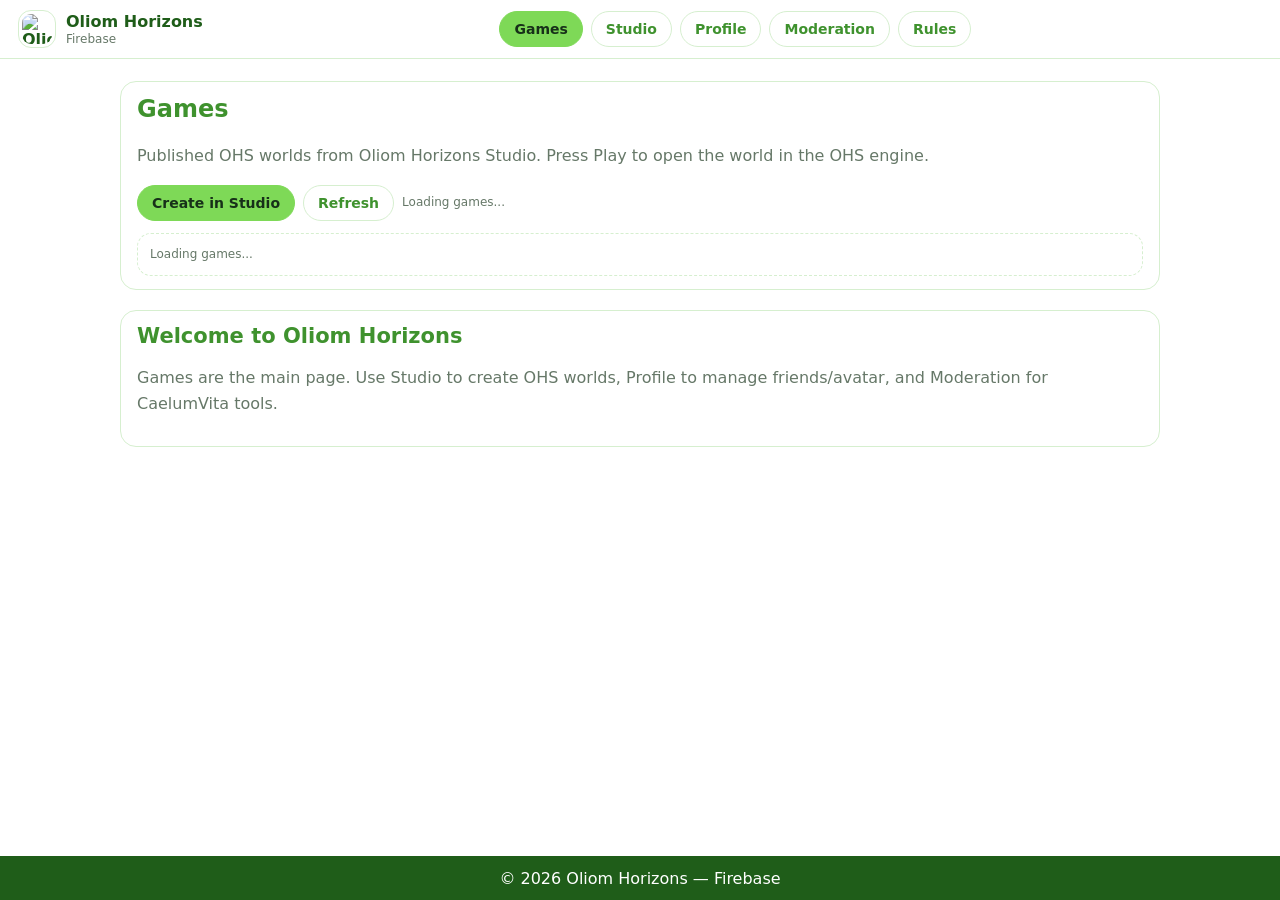
==== index.html @ b60874c7 "Update index.html" ====
<!DOCTYPE html>
<html lang="en">
<head>
  <meta charset="UTF-8" />
  <title>Oliom Horizons — Games</title>
  <meta name="viewport" content="width=device-width, initial-scale=1.0" />
  <link rel="stylesheet" href="style.css" />
</head>
<body>
  <header>
    <a href="server.html" class="brand-mini">
      <img src="https://res.cloudinary.com/duqlfltkd/image/upload/f_auto,q_auto/Logo_3_1_3_1_hrynwk" alt="Oliom Horizons logo" class="brand-logo" />
      <div class="brand-title">Oliom Horizons<span>Firebase</span></div>
    </a>
    <nav class="main-nav">
      <a href="server.html" class="btn primary">Games</a>
      <a href="studio.html" class="btn">Studio</a>
      <a href="profile.html" class="btn">Profile</a>
      <a href="moderation.html" class="btn">Moderation</a>
      <a href="rules.html" class="btn">Rules</a>
    </nav>
    <div class="auth-buttons" data-auth></div>
  </header>
  <main>
    <section class="block">
      <h1 style="margin-top:0;">Games</h1>
      <p>Published OHS worlds from Oliom Horizons Studio. Press Play to open the world in the OHS engine.</p>
      <div class="server-actions-bar">
        <a class="btn primary" href="studio.html">Create in Studio</a>
        <button id="refreshWorldsBtn" class="btn">Refresh</button>
        <span id="serverStatusLine" class="status-line">Loading games...</span>
      </div>
      <div id="worldList" class="server-list"><div class="server-empty">Loading games...</div></div>
    </section>

    <section class="block">
      <h2>Welcome to Oliom Horizons</h2>
      <p>Games are the main page. Use Studio to create OHS worlds, Profile to manage friends/avatar, and Moderation for CaelumVita tools.</p>
    </section>
  </main>
  <footer>© 2026 Oliom Horizons — Firebase</footer>
  <script type="module">
import { db, renderHeaderAuth, escapeHtml, collection, getDocs } from "./firebase-core.js";
await renderHeaderAuth();

const worldList = document.getElementById("worldList");
const statusLine = document.getElementById("serverStatusLine");

function sortWorlds(worlds){
  return worlds.sort((a,b)=>{
    const at = a.createdAt?.toMillis ? a.createdAt.toMillis() : 0;
    const bt = b.createdAt?.toMillis ? b.createdAt.toMillis() : 0;
    return bt-at;
  });
}

async function renderWorlds(){
  worldList.innerHTML = '<div class="server-empty">Loading games...</div>';
  statusLine.textContent = "Loading games...";
  try{
    const snap = await getDocs(collection(db,"worlds"));
    const worlds = [];
    snap.forEach(d=>worlds.push({id:d.id,...d.data()}));
    sortWorlds(worlds);
    statusLine.textContent = `${worlds.length} published game${worlds.length===1?"":"s"}`;
    if(!worlds.length){
      worldList.innerHTML = '<div class="server-empty">No published games yet. Open Studio, build something, then press Publish.</div>';
      return;
    }
    worldList.innerHTML = worlds.map(w=>`
      <div class="server-card">
        <div class="server-top">
          <div>
            <div class="server-name">${escapeHtml(w.title || "Untitled OHS World")}</div>
            <div class="server-meta">by ${escapeHtml(w.ownerName || "Unknown")} · ${escapeHtml(w.engine || "OHS")}</div>
          </div>
          <a class="btn primary" href="studio.html?world=${w.id}&play=1">Play</a>
        </div>
        <div class="server-description">${escapeHtml(w.description || "No description.")}</div>
        <div class="server-badges">
          <span class="badge">${w.playerCount || 0} / ${w.maxPlayers || 8} players</span>
          <span class="badge">${escapeHtml(w.status || "published")}</span>
          <span class="badge">OHS world</span>
        </div>
      </div>
    `).join("");
  }catch(err){
    console.error("Could not load games:",err);
    statusLine.textContent = "Failed to load games.";
    worldList.innerHTML = `<div class="server-empty">Could not load games: ${escapeHtml(err.message)}<br><br>Update Firestore Rules using firestore-rules.txt.</div>`;
  }
}
document.getElementById("refreshWorldsBtn").addEventListener("click", renderWorlds);
await renderWorlds();
  </script>
</body>
</html>
---- style.css ----
/* Oliom Horizons — Firebase clean build */
:root {
  --paper:#fff;
  --lime:#7ed957;
  --lime-hover:#73cb4e;
  --green:#1f5d19;
  --green-2:#3f922e;
  --text:#172819;
  --muted:#667868;
  --line:#d6efcf;
  --line-2:#cfe7c7;
  --danger:#df5e5e;
  --soft-green:#f2faee;
}

* { box-sizing:border-box; }
html { scroll-behavior:smooth; }
body {
  margin:0;
  min-height:100vh;
  background:#fff;
  color:var(--text);
  font-family:Inter,system-ui,-apple-system,BlinkMacSystemFont,"Segoe UI",sans-serif;
  display:flex;
  flex-direction:column;
}
a { color:inherit; text-decoration:none; }
button,input,textarea,select { font:inherit; }

header {
  position:sticky;
  top:0;
  z-index:20;
  min-height:58px;
  padding:10px 18px;
  display:flex;
  align-items:center;
  justify-content:space-between;
  gap:12px;
  flex-wrap:wrap;
  background:rgba(255,255,255,.96);
  border-bottom:1px solid var(--line);
}

main {
  flex:1;
  width:min(1040px,calc(100% - 32px));
  margin:0 auto;
  padding:22px 0;
}

footer {
  text-align:center;
  padding:12px;
  background:var(--green);
  color:#fff;
  border-top:1px solid var(--green);
}

.brand-mini {
  display:flex;
  align-items:center;
  gap:10px;
  margin-right:6px;
}
.brand-logo {
  width:38px;
  height:38px;
  border-radius:13px;
  display:grid;
  place-items:center;
  background:#fff;
  color:var(--green);
  font-weight:900;
  border:1px solid var(--line);
  object-fit:contain;
  padding:3px;
}
.brand-title {
  color:var(--green);
  font-weight:800;
  line-height:1;
}
.brand-title span {
  display:block;
  margin-top:3px;
  color:var(--muted);
  font-size:12px;
  font-weight:500;
}

.main-nav,.auth-buttons,.row-actions,.server-actions-bar {
  display:flex;
  align-items:center;
  gap:8px;
  flex-wrap:wrap;
}

.btn {
  display:inline-flex;
  align-items:center;
  justify-content:center;
  min-height:36px;
  padding:7px 14px;
  font-size:14px;
  border-radius:999px;
  border:1px solid var(--line);
  background:#fff;
  color:var(--green-2);
  cursor:pointer;
  font-weight:700;
  transition:background .12s ease,border-color .12s ease,color .12s ease;
}
.btn:hover { background:#f9fdf6; border-color:var(--line-2); }
.btn.primary {
  background:var(--lime);
  border-color:var(--lime);
  color:#173019;
}
.btn.primary:hover { background:var(--lime-hover); border-color:var(--lime-hover); }
.btn.danger {
  background:var(--danger);
  border-color:var(--danger);
  color:#fff;
}
.btn:disabled { opacity:.55; cursor:not-allowed; }

h1,h2,h3,.welcome-text { color:var(--green-2); }
.welcome-text {
  font-size:18px;
  margin:0 0 10px;
  font-weight:700;
}

.logo-card {
  max-width:min(620px,90%);
  min-height:200px;
  border-radius:22px;
  margin:16px 0 20px;
  border:1px solid var(--line);
  background:#fff;
  display:grid;
  place-items:center;
  overflow:hidden;
  position:relative;
}
.logo-card:before {
  content:"";
  position:absolute;
  inset:auto 18px 18px 18px;
  height:1px;
  background:var(--line);
}
.logo-card img {
  position:relative;
  z-index:2;
  width:min(520px,92%);
  max-height:190px;
  object-fit:contain;
  display:block;
  border-radius:14px;
}

.user-panel,.block {
  background:#fff;
  padding:13px 16px;
  border-radius:16px;
  margin-bottom:20px;
  border:1px solid var(--line);
}
.user-panel {
  display:flex;
  align-items:center;
  gap:12px;
  max-width:760px;
}

.user-avatar,.profile-avatar,.user-result-avatar {
  border-radius:50%;
  object-fit:cover;
  background:var(--soft-green);
  border:2px solid var(--line);
}
.user-avatar { width:50px; height:50px; }
.profile-avatar { width:72px; height:72px; }
.user-result-avatar { width:42px; height:42px; cursor:pointer; }

#userNameDisplay {
  font-weight:800;
  color:var(--green);
  font-size:17px;
}
.block h2 { margin-top:0; font-size:21px; }
.block p { color:var(--muted); line-height:1.6; }

.tiny,.comment-info,.comment-empty,.comment-date,.server-meta,.server-description,.server-empty,.profile-status,.profile-bio,.status-line {
  font-size:12px;
  color:var(--muted);
  line-height:1.45;
}

.user-search-box {
  display:flex;
  gap:8px;
  margin-bottom:10px;
  flex-wrap:wrap;
}
.user-search-box input,input,textarea,select {
  width:100%;
  padding:9px 11px;
  border-radius:12px;
  border:1px solid var(--line);
  font-size:14px;
  background:#fff;
  color:var(--text);
  outline:none;
}
.user-search-box input { flex:1; min-width:220px; }
input:focus,textarea:focus,select:focus { border-color:#9fd990; box-shadow:none; }
textarea { min-height:64px; resize:vertical; }

.user-result,.comment,.server-card,.rule-card {
  padding:10px;
  border:1px solid var(--line);
  border-radius:14px;
  background:#fff;
  margin-top:8px;
}
.user-result {
  display:flex;
  align-items:flex-start;
  gap:10px;
}
.user-result-info {
  display:flex;
  flex-direction:column;
  gap:2px;
  flex:1;
}
.user-result-name,.comment-author,.server-name,.profile-name {
  font-weight:700;
  color:var(--green);
}

.avatar-grid {
  display:grid;
  grid-template-columns:repeat(4,1fr);
  gap:8px;
  margin:10px 0;
}
.avatar-option {
  border:2px solid transparent;
  border-radius:12px;
  padding:4px;
  cursor:pointer;
  background:#fff;
}
.avatar-option:hover { border-color:var(--line-2); }
.avatar-option.selected {
  border-color:var(--lime);
  background:var(--soft-green);
}
.avatar-option img {
  width:100%;
  aspect-ratio:1 / 1;
  border-radius:9px;
  object-fit:cover;
  display:block;
}
.avatar-option .tiny {
  color:var(--muted);
  font-size:11px;
  text-align:center;
  margin-top:4px;
}

.server-actions-bar { margin-bottom:12px; }
.server-list {
  display:grid;
  gap:10px;
}
.server-top {
  display:flex;
  align-items:flex-start;
  justify-content:space-between;
  gap:12px;
  flex-wrap:wrap;
}
.server-name {
  font-size:18px;
  font-weight:800;
  margin:0 0 2px;
}
.server-description {
  font-size:13px;
  line-height:1.45;
  margin:8px 0 10px;
  white-space:pre-wrap;
}
.server-badges {
  display:flex;
  gap:6px;
  flex-wrap:wrap;
  margin:6px 0 8px;
}
.badge {
  padding:5px 10px;
  border-radius:999px;
  font-size:12px;
  font-weight:700;
  border:1px solid var(--line);
  background:#fff;
  color:var(--green-2);
}
.server-empty {
  padding:12px;
  border-radius:14px;
  background:#fff;
  border:1px dashed var(--line);
}

.grid { display:grid; gap:10px; }
.rules-grid { grid-template-columns:repeat(auto-fit,minmax(220px,1fr)); }
.rule-card strong {
  display:block;
  color:var(--green);
  margin-bottom:6px;
}
.rule-card span {
  display:block;
  color:var(--muted);
  font-size:13px;
  line-height:1.5;
}

.modal {
  position:fixed;
  inset:0;
  display:none;
  z-index:5000;
}
.modal.show { display:block; }
.modal-overlay {
  position:absolute;
  inset:0;
  background:rgba(24,48,25,.38);
  backdrop-filter:blur(4px);
}
.modal-card {
  position:relative;
  max-width:680px;
  width:calc(100% - 20px);
  margin:80px auto 20px;
  background:#fff;
  color:var(--text);
  border-radius:18px;
  box-shadow:0 2px 10px rgba(18,48,20,.07);
  padding:16px;
  border:1px solid var(--line);
  max-height:calc(100vh - 100px);
  overflow-y:auto;
}
.modal-close {
  position:absolute;
  right:10px;
  top:10px;
}
.profile-row {
  display:flex;
  gap:12px;
  align-items:center;
}

.server-form {
  display:grid;
  gap:10px;
}
.server-form-grid {
  display:grid;
  grid-template-columns:repeat(auto-fit,minmax(210px,1fr));
  gap:10px;
}
.server-form label {
  display:grid;
  gap:6px;
  font-size:13px;
  font-weight:700;
  color:var(--green);
}

@media (max-width:760px) {
  header { position:relative; top:0; }
  .main-nav,.auth-buttons { width:100%; }
  .btn { flex:1; }
  .avatar-grid { grid-template-columns:repeat(2,1fr); }
  .logo-card { max-width:100%; }
}
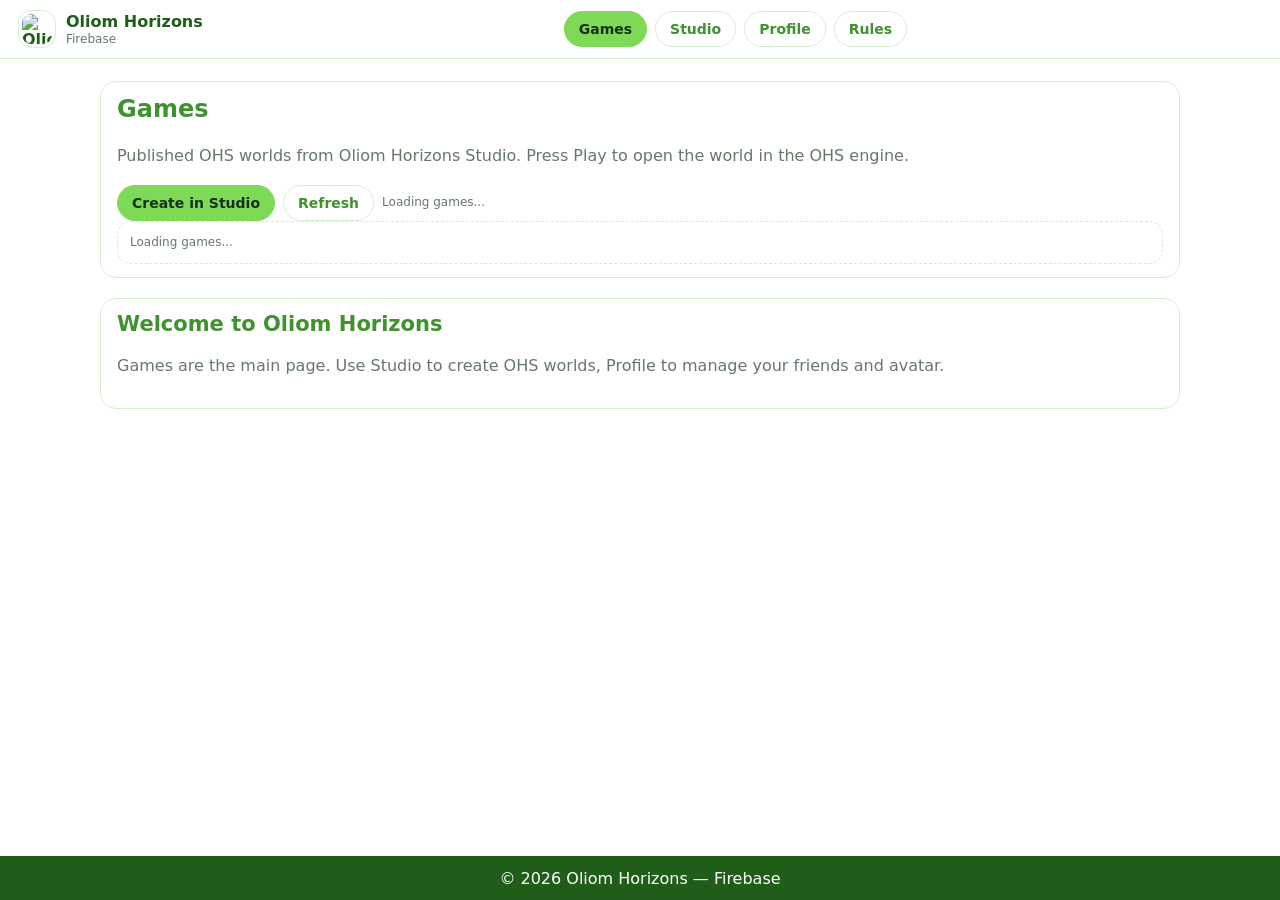
==== commit 07e5fa89: "Update index.html" ====
--- a/index.html
+++ b/index.html
@@ -17,7 +17,6 @@
       <a href="server.html" class="btn primary">Games</a>
       <a href="studio.html" class="btn">Studio</a>
       <a href="profile.html" class="btn">Profile</a>
-      <a href="moderation.html" class="btn">Moderation</a>
       <a href="rules.html" class="btn">Rules</a>
     </nav>
     <div class="auth-buttons" data-auth></div>
@@ -36,7 +35,7 @@
 
     <section class="block">
       <h2>Welcome to Oliom Horizons</h2>
-      <p>Games are the main page. Use Studio to create OHS worlds, Profile to manage friends/avatar, and Moderation for CaelumVita tools.</p>
+      <p>Games are the main page. Use Studio to create OHS worlds, Profile to manage your friends and avatar.</p>
     </section>
   </main>
   <footer>© 2026 Oliom Horizons — Firebase</footer>
--- a/style.css
+++ b/style.css
@@ -1,397 +1,54 @@
-/* Oliom Horizons — Firebase clean build */
-:root {
-  --paper:#fff;
-  --lime:#7ed957;
-  --lime-hover:#73cb4e;
-  --green:#1f5d19;
-  --green-2:#3f922e;
-  --text:#172819;
-  --muted:#667868;
-  --line:#d6efcf;
-  --line-2:#cfe7c7;
-  --danger:#df5e5e;
-  --soft-green:#f2faee;
+:root{
+  --paper:#fff; --lime:#7ed957; --lime-hover:#73cb4e; --green:#1f5d19;
+  --green-2:#3f922e; --text:#172819; --muted:#667868; --line:#d6efcf;
+  --line-2:#cfe7c7; --danger:#df5e5e; --soft-green:#f2faee;
 }
-
-* { box-sizing:border-box; }
-html { scroll-behavior:smooth; }
-body {
-  margin:0;
-  min-height:100vh;
-  background:#fff;
-  color:var(--text);
-  font-family:Inter,system-ui,-apple-system,BlinkMacSystemFont,"Segoe UI",sans-serif;
-  display:flex;
-  flex-direction:column;
-}
-a { color:inherit; text-decoration:none; }
-button,input,textarea,select { font:inherit; }
-
-header {
-  position:sticky;
-  top:0;
-  z-index:20;
-  min-height:58px;
-  padding:10px 18px;
-  display:flex;
-  align-items:center;
-  justify-content:space-between;
-  gap:12px;
-  flex-wrap:wrap;
-  background:rgba(255,255,255,.96);
-  border-bottom:1px solid var(--line);
-}
-
-main {
-  flex:1;
-  width:min(1040px,calc(100% - 32px));
-  margin:0 auto;
-  padding:22px 0;
-}
-
-footer {
-  text-align:center;
-  padding:12px;
-  background:var(--green);
-  color:#fff;
-  border-top:1px solid var(--green);
-}
-
-.brand-mini {
-  display:flex;
-  align-items:center;
-  gap:10px;
-  margin-right:6px;
-}
-.brand-logo {
-  width:38px;
-  height:38px;
-  border-radius:13px;
-  display:grid;
-  place-items:center;
-  background:#fff;
-  color:var(--green);
-  font-weight:900;
-  border:1px solid var(--line);
-  object-fit:contain;
-  padding:3px;
-}
-.brand-title {
-  color:var(--green);
-  font-weight:800;
-  line-height:1;
-}
-.brand-title span {
-  display:block;
-  margin-top:3px;
-  color:var(--muted);
-  font-size:12px;
-  font-weight:500;
-}
-
-.main-nav,.auth-buttons,.row-actions,.server-actions-bar {
-  display:flex;
-  align-items:center;
-  gap:8px;
-  flex-wrap:wrap;
-}
-
-.btn {
-  display:inline-flex;
-  align-items:center;
-  justify-content:center;
-  min-height:36px;
-  padding:7px 14px;
-  font-size:14px;
-  border-radius:999px;
-  border:1px solid var(--line);
-  background:#fff;
-  color:var(--green-2);
-  cursor:pointer;
-  font-weight:700;
-  transition:background .12s ease,border-color .12s ease,color .12s ease;
-}
-.btn:hover { background:#f9fdf6; border-color:var(--line-2); }
-.btn.primary {
-  background:var(--lime);
-  border-color:var(--lime);
-  color:#173019;
-}
-.btn.primary:hover { background:var(--lime-hover); border-color:var(--lime-hover); }
-.btn.danger {
-  background:var(--danger);
-  border-color:var(--danger);
-  color:#fff;
-}
-.btn:disabled { opacity:.55; cursor:not-allowed; }
-
-h1,h2,h3,.welcome-text { color:var(--green-2); }
-.welcome-text {
-  font-size:18px;
-  margin:0 0 10px;
-  font-weight:700;
-}
-
-.logo-card {
-  max-width:min(620px,90%);
-  min-height:200px;
-  border-radius:22px;
-  margin:16px 0 20px;
-  border:1px solid var(--line);
-  background:#fff;
-  display:grid;
-  place-items:center;
-  overflow:hidden;
-  position:relative;
-}
-.logo-card:before {
-  content:"";
-  position:absolute;
-  inset:auto 18px 18px 18px;
-  height:1px;
-  background:var(--line);
-}
-.logo-card img {
-  position:relative;
-  z-index:2;
-  width:min(520px,92%);
-  max-height:190px;
-  object-fit:contain;
-  display:block;
-  border-radius:14px;
-}
-
-.user-panel,.block {
-  background:#fff;
-  padding:13px 16px;
-  border-radius:16px;
-  margin-bottom:20px;
-  border:1px solid var(--line);
-}
-.user-panel {
-  display:flex;
-  align-items:center;
-  gap:12px;
-  max-width:760px;
-}
-
-.user-avatar,.profile-avatar,.user-result-avatar {
-  border-radius:50%;
-  object-fit:cover;
-  background:var(--soft-green);
-  border:2px solid var(--line);
-}
-.user-avatar { width:50px; height:50px; }
-.profile-avatar { width:72px; height:72px; }
-.user-result-avatar { width:42px; height:42px; cursor:pointer; }
-
-#userNameDisplay {
-  font-weight:800;
-  color:var(--green);
-  font-size:17px;
-}
-.block h2 { margin-top:0; font-size:21px; }
-.block p { color:var(--muted); line-height:1.6; }
-
-.tiny,.comment-info,.comment-empty,.comment-date,.server-meta,.server-description,.server-empty,.profile-status,.profile-bio,.status-line {
-  font-size:12px;
-  color:var(--muted);
-  line-height:1.45;
-}
-
-.user-search-box {
-  display:flex;
-  gap:8px;
-  margin-bottom:10px;
-  flex-wrap:wrap;
-}
-.user-search-box input,input,textarea,select {
-  width:100%;
-  padding:9px 11px;
-  border-radius:12px;
-  border:1px solid var(--line);
-  font-size:14px;
-  background:#fff;
-  color:var(--text);
-  outline:none;
-}
-.user-search-box input { flex:1; min-width:220px; }
-input:focus,textarea:focus,select:focus { border-color:#9fd990; box-shadow:none; }
-textarea { min-height:64px; resize:vertical; }
-
-.user-result,.comment,.server-card,.rule-card {
-  padding:10px;
-  border:1px solid var(--line);
-  border-radius:14px;
-  background:#fff;
-  margin-top:8px;
-}
-.user-result {
-  display:flex;
-  align-items:flex-start;
-  gap:10px;
-}
-.user-result-info {
-  display:flex;
-  flex-direction:column;
-  gap:2px;
-  flex:1;
-}
-.user-result-name,.comment-author,.server-name,.profile-name {
-  font-weight:700;
-  color:var(--green);
-}
-
-.avatar-grid {
-  display:grid;
-  grid-template-columns:repeat(4,1fr);
-  gap:8px;
-  margin:10px 0;
-}
-.avatar-option {
-  border:2px solid transparent;
-  border-radius:12px;
-  padding:4px;
-  cursor:pointer;
-  background:#fff;
-}
-.avatar-option:hover { border-color:var(--line-2); }
-.avatar-option.selected {
-  border-color:var(--lime);
-  background:var(--soft-green);
-}
-.avatar-option img {
-  width:100%;
-  aspect-ratio:1 / 1;
-  border-radius:9px;
-  object-fit:cover;
-  display:block;
-}
-.avatar-option .tiny {
-  color:var(--muted);
-  font-size:11px;
-  text-align:center;
-  margin-top:4px;
-}
-
-.server-actions-bar { margin-bottom:12px; }
-.server-list {
-  display:grid;
-  gap:10px;
-}
-.server-top {
-  display:flex;
-  align-items:flex-start;
-  justify-content:space-between;
-  gap:12px;
-  flex-wrap:wrap;
-}
-.server-name {
-  font-size:18px;
-  font-weight:800;
-  margin:0 0 2px;
-}
-.server-description {
-  font-size:13px;
-  line-height:1.45;
-  margin:8px 0 10px;
-  white-space:pre-wrap;
-}
-.server-badges {
-  display:flex;
-  gap:6px;
-  flex-wrap:wrap;
-  margin:6px 0 8px;
-}
-.badge {
-  padding:5px 10px;
-  border-radius:999px;
-  font-size:12px;
-  font-weight:700;
-  border:1px solid var(--line);
-  background:#fff;
-  color:var(--green-2);
-}
-.server-empty {
-  padding:12px;
-  border-radius:14px;
-  background:#fff;
-  border:1px dashed var(--line);
-}
-
-.grid { display:grid; gap:10px; }
-.rules-grid { grid-template-columns:repeat(auto-fit,minmax(220px,1fr)); }
-.rule-card strong {
-  display:block;
-  color:var(--green);
-  margin-bottom:6px;
-}
-.rule-card span {
-  display:block;
-  color:var(--muted);
-  font-size:13px;
-  line-height:1.5;
-}
-
-.modal {
-  position:fixed;
-  inset:0;
-  display:none;
-  z-index:5000;
-}
-.modal.show { display:block; }
-.modal-overlay {
-  position:absolute;
-  inset:0;
-  background:rgba(24,48,25,.38);
-  backdrop-filter:blur(4px);
-}
-.modal-card {
-  position:relative;
-  max-width:680px;
-  width:calc(100% - 20px);
-  margin:80px auto 20px;
-  background:#fff;
-  color:var(--text);
-  border-radius:18px;
-  box-shadow:0 2px 10px rgba(18,48,20,.07);
-  padding:16px;
-  border:1px solid var(--line);
-  max-height:calc(100vh - 100px);
-  overflow-y:auto;
-}
-.modal-close {
-  position:absolute;
-  right:10px;
-  top:10px;
-}
-.profile-row {
-  display:flex;
-  gap:12px;
-  align-items:center;
-}
-
-.server-form {
-  display:grid;
-  gap:10px;
-}
-.server-form-grid {
-  display:grid;
-  grid-template-columns:repeat(auto-fit,minmax(210px,1fr));
-  gap:10px;
-}
-.server-form label {
-  display:grid;
-  gap:6px;
-  font-size:13px;
-  font-weight:700;
-  color:var(--green);
-}
-
-@media (max-width:760px) {
-  header { position:relative; top:0; }
-  .main-nav,.auth-buttons { width:100%; }
-  .btn { flex:1; }
-  .avatar-grid { grid-template-columns:repeat(2,1fr); }
-  .logo-card { max-width:100%; }
-}
+*{box-sizing:border-box}
+html{scroll-behavior:smooth}
+body{margin:0;min-height:100vh;background:#fff;color:var(--text);font-family:Inter,system-ui,-apple-system,BlinkMacSystemFont,"Segoe UI",sans-serif;display:flex;flex-direction:column}
+a{color:inherit;text-decoration:none}
+button,input,textarea,select{font:inherit}
+header{position:sticky;top:0;z-index:20;min-height:58px;padding:10px 18px;display:flex;align-items:center;justify-content:space-between;gap:12px;flex-wrap:wrap;background:rgba(255,255,255,.96);border-bottom:1px solid var(--line)}
+main{flex:1;width:min(1080px,calc(100% - 32px));margin:0 auto;padding:22px 0}
+footer{text-align:center;padding:12px;background:var(--green);color:#fff;border-top:1px solid var(--green)}
+.brand-mini{display:flex;align-items:center;gap:10px;margin-right:6px}
+.brand-logo{width:38px;height:38px;border-radius:13px;display:grid;place-items:center;background:#fff;color:var(--green);font-weight:900;border:1px solid var(--line);object-fit:contain;padding:3px}
+.brand-title{color:var(--green);font-weight:800;line-height:1}.brand-title span{display:block;margin-top:3px;color:var(--muted);font-size:12px;font-weight:500}
+.main-nav,.auth-buttons,.row-actions,.server-actions-bar{display:flex;align-items:center;gap:8px;flex-wrap:wrap}
+.btn{display:inline-flex;align-items:center;justify-content:center;min-height:36px;padding:7px 14px;font-size:14px;border-radius:999px;border:1px solid var(--line);background:#fff;color:var(--green-2);cursor:pointer;font-weight:700;transition:background .12s,border-color .12s,color .12s}
+.btn:hover{background:#f9fdf6;border-color:var(--line-2)}
+.btn.primary{background:var(--lime);border-color:var(--lime);color:#173019}
+.btn.primary:hover{background:var(--lime-hover);border-color:var(--lime-hover)}
+.btn.danger{background:var(--danger);border-color:var(--danger);color:#fff}.btn:disabled{opacity:.55;cursor:not-allowed}
+h1,h2,h3,.welcome-text{color:var(--green-2)}.welcome-text{font-size:18px;margin:0 0 10px;font-weight:700}
+.block{background:#fff;padding:13px 16px;border-radius:16px;margin-bottom:20px;border:1px solid var(--line)}
+.block h2{margin-top:0;font-size:21px}.block p{color:var(--muted);line-height:1.6}
+.tiny,.comment-info,.comment-empty,.comment-date,.server-meta,.server-description,.server-empty,.profile-status,.profile-bio,.status-line{font-size:12px;color:var(--muted);line-height:1.45}
+.logo-card{max-width:min(620px,90%);min-height:200px;border-radius:22px;margin:16px 0 20px;border:1px solid var(--line);background:#fff;display:grid;place-items:center;overflow:hidden;position:relative}
+.logo-card:before{content:"";position:absolute;inset:auto 18px 18px 18px;height:1px;background:var(--line)}
+.logo-card img{position:relative;z-index:2;width:min(520px,92%);max-height:190px;object-fit:contain;display:block;border-radius:14px}
+.user-panel{display:flex;align-items:center;gap:12px;max-width:760px;background:#fff;padding:13px 16px;border-radius:16px;margin-bottom:20px;border:1px solid var(--line)}
+.user-avatar,.profile-avatar,.user-result-avatar,.friend-avatar{border-radius:50%;object-fit:cover;background:var(--soft-green);border:2px solid var(--line)}
+.user-avatar{width:50px;height:50px}.profile-avatar{width:72px;height:72px}.user-result-avatar{width:42px;height:42px;cursor:pointer}.friend-avatar{width:34px;height:34px}
+#userNameDisplay{font-weight:800;color:var(--green);font-size:17px}
+.user-search-box{display:flex;gap:8px;margin-bottom:10px;flex-wrap:wrap}
+.user-search-box input,input,textarea,select{width:100%;padding:9px 11px;border-radius:12px;border:1px solid var(--line);font-size:14px;background:#fff;color:var(--text);outline:none}
+.user-search-box input{flex:1;min-width:220px}input:focus,textarea:focus,select:focus{border-color:#9fd990;box-shadow:none}textarea{min-height:64px;resize:vertical}
+.user-result,.comment,.server-card,.rule-card,.friend-card{padding:10px;border:1px solid var(--line);border-radius:14px;background:#fff;margin-top:8px}
+.user-result{display:flex;align-items:flex-start;gap:10px}.user-result-info{display:flex;flex-direction:column;gap:2px;flex:1}
+.user-result-name,.comment-author,.server-name,.profile-name,.friend-name{font-weight:700;color:var(--green)}
+.avatar-grid{display:grid;grid-template-columns:repeat(4,1fr);gap:8px;margin:10px 0}
+.avatar-option{border:2px solid transparent;border-radius:12px;padding:4px;cursor:pointer;background:#fff}
+.avatar-option:hover{border-color:var(--line-2)}.avatar-option.selected{border-color:var(--lime);background:var(--soft-green)}
+.avatar-option img{width:100%;aspect-ratio:1/1;border-radius:9px;object-fit:cover;display:block}.avatar-option .tiny{color:var(--muted);font-size:11px;text-align:center;margin-top:4px}
+.server-list{display:grid;gap:10px}.server-top{display:flex;align-items:flex-start;justify-content:space-between;gap:12px;flex-wrap:wrap}
+.server-name{font-size:18px;font-weight:800;margin:0 0 2px}.server-description{font-size:13px;line-height:1.45;margin:8px 0 10px;white-space:pre-wrap}
+.server-badges{display:flex;gap:6px;flex-wrap:wrap;margin:6px 0 8px}.badge{padding:5px 10px;border-radius:999px;font-size:12px;font-weight:700;border:1px solid var(--line);background:#fff;color:var(--green-2)}
+.server-empty{padding:12px;border-radius:14px;background:#fff;border:1px dashed var(--line)}
+.grid{display:grid;gap:10px}.rules-grid{grid-template-columns:repeat(auto-fit,minmax(220px,1fr))}
+.rule-card strong{display:block;color:var(--green);margin-bottom:6px}.rule-card span{display:block;color:var(--muted);font-size:13px;line-height:1.5}
+.modal{position:fixed;inset:0;display:none;z-index:5000}.modal.show{display:block}.modal-overlay{position:absolute;inset:0;background:rgba(24,48,25,.38);backdrop-filter:blur(4px)}
+.modal-card{position:relative;max-width:680px;width:calc(100% - 20px);margin:80px auto 20px;background:#fff;color:var(--text);border-radius:18px;box-shadow:0 2px 10px rgba(18,48,20,.07);padding:16px;border:1px solid var(--line);max-height:calc(100vh - 100px);overflow-y:auto}
+.modal-close{position:absolute;right:10px;top:10px}.profile-row{display:flex;gap:12px;align-items:center}
+.server-form{display:grid;gap:10px}.server-form-grid{display:grid;grid-template-columns:repeat(auto-fit,minmax(210px,1fr));gap:10px}.server-form label{display:grid;gap:6px;font-size:13px;font-weight:700;color:var(--green)}
+@media(max-width:760px){header{position:relative}.main-nav,.auth-buttons{width:100%}.btn{flex:1}.avatar-grid{grid-template-columns:repeat(2,1fr)}.logo-card{max-width:100%}}
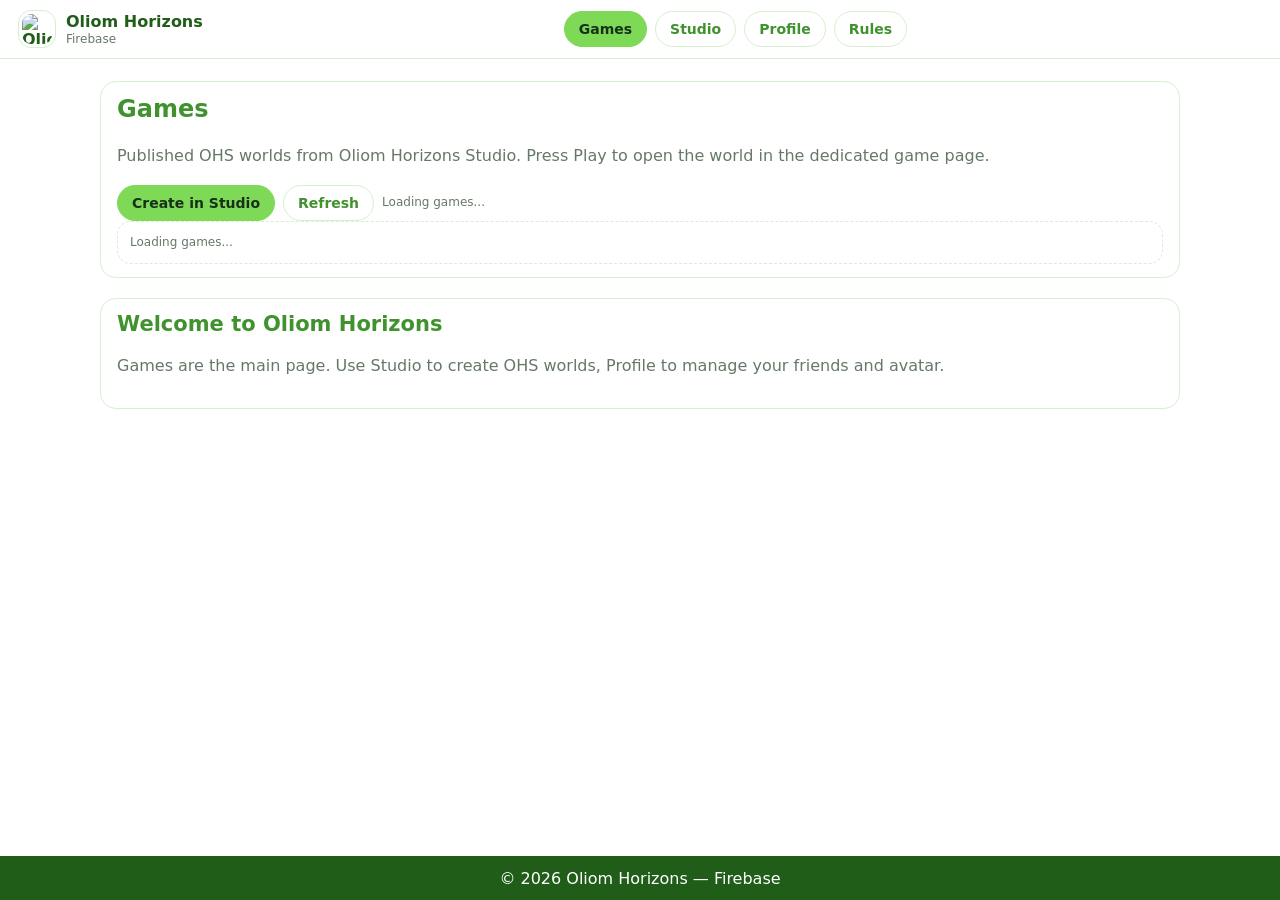
==== commit ca6e60ac: "Update index.html" ====
--- a/index.html
+++ b/index.html
@@ -1,4 +1,3 @@
-
 <!DOCTYPE html>
 <html lang="en">
 <head>
@@ -24,7 +23,7 @@
   <main>
     <section class="block">
       <h1 style="margin-top:0;">Games</h1>
-      <p>Published OHS worlds from Oliom Horizons Studio. Press Play to open the world in the OHS engine.</p>
+      <p>Published OHS worlds from Oliom Horizons Studio. Press Play to open the world in the dedicated game page.</p>
       <div class="server-actions-bar">
         <a class="btn primary" href="studio.html">Create in Studio</a>
         <button id="refreshWorldsBtn" class="btn">Refresh</button>
@@ -74,7 +73,7 @@
             <div class="server-name">${escapeHtml(w.title || "Untitled OHS World")}</div>
             <div class="server-meta">by ${escapeHtml(w.ownerName || "Unknown")} · ${escapeHtml(w.engine || "OHS")}</div>
           </div>
-          <a class="btn primary" href="studio.html?world=${w.id}&play=1">Play</a>
+          <a class="btn primary" href="game.html?world=${w.id}">Play</a>
         </div>
         <div class="server-description">${escapeHtml(w.description || "No description.")}</div>
         <div class="server-badges">
--- a/style.css
+++ b/style.css
@@ -20,7 +20,7 @@
 .btn.primary{background:var(--lime);border-color:var(--lime);color:#173019}
 .btn.primary:hover{background:var(--lime-hover);border-color:var(--lime-hover)}
 .btn.danger{background:var(--danger);border-color:var(--danger);color:#fff}.btn:disabled{opacity:.55;cursor:not-allowed}
-h1,h2,h3,.welcome-text{color:var(--green-2)}.welcome-text{font-size:18px;margin:0 0 10px;font-weight:700}
+h1,h2,h3,.welcome-text{color:var(--green-2)}.welcome-text{font-size:a18px;margin:0 0 10px;font-weight:700}
 .block{background:#fff;padding:13px 16px;border-radius:16px;margin-bottom:20px;border:1px solid var(--line)}
 .block h2{margin-top:0;font-size:21px}.block p{color:var(--muted);line-height:1.6}
 .tiny,.comment-info,.comment-empty,.comment-date,.server-meta,.server-description,.server-empty,.profile-status,.profile-bio,.status-line{font-size:12px;color:var(--muted);line-height:1.45}
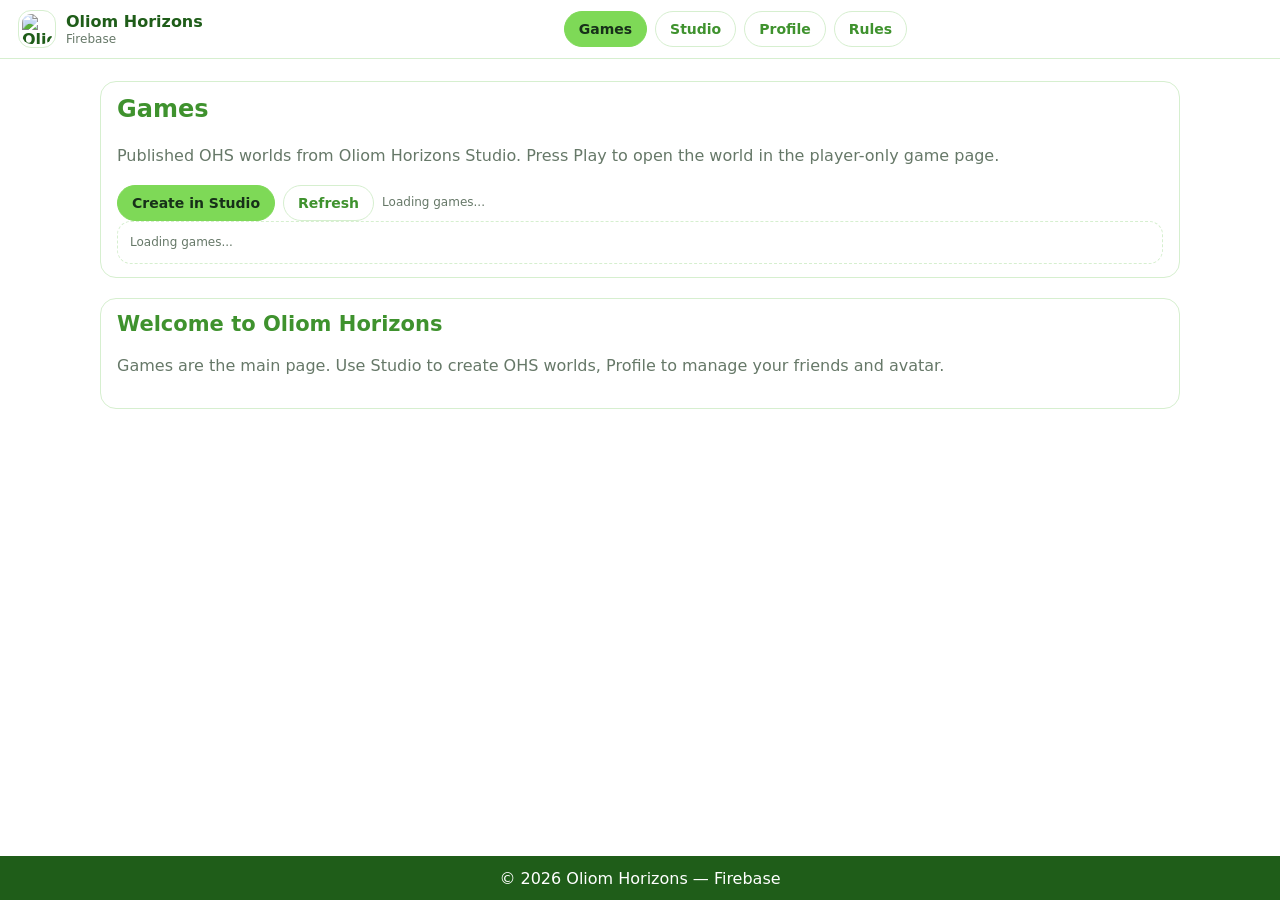
==== commit a79864e9: "Update index.html" ====
--- a/index.html
+++ b/index.html
@@ -1,3 +1,4 @@
+
 <!DOCTYPE html>
 <html lang="en">
 <head>
@@ -23,7 +24,7 @@
   <main>
     <section class="block">
       <h1 style="margin-top:0;">Games</h1>
-      <p>Published OHS worlds from Oliom Horizons Studio. Press Play to open the world in the dedicated game page.</p>
+      <p>Published OHS worlds from Oliom Horizons Studio. Press Play to open the world in the player-only game page.</p>
       <div class="server-actions-bar">
         <a class="btn primary" href="studio.html">Create in Studio</a>
         <button id="refreshWorldsBtn" class="btn">Refresh</button>
--- a/style.css
+++ b/style.css
@@ -20,7 +20,7 @@
 .btn.primary{background:var(--lime);border-color:var(--lime);color:#173019}
 .btn.primary:hover{background:var(--lime-hover);border-color:var(--lime-hover)}
 .btn.danger{background:var(--danger);border-color:var(--danger);color:#fff}.btn:disabled{opacity:.55;cursor:not-allowed}
-h1,h2,h3,.welcome-text{color:var(--green-2)}.welcome-text{font-size:a18px;margin:0 0 10px;font-weight:700}
+h1,h2,h3,.welcome-text{color:var(--green-2)}.welcome-text{font-size:18px;margin:0 0 10px;font-weight:700}
 .block{background:#fff;padding:13px 16px;border-radius:16px;margin-bottom:20px;border:1px solid var(--line)}
 .block h2{margin-top:0;font-size:21px}.block p{color:var(--muted);line-height:1.6}
 .tiny,.comment-info,.comment-empty,.comment-date,.server-meta,.server-description,.server-empty,.profile-status,.profile-bio,.status-line{font-size:12px;color:var(--muted);line-height:1.45}
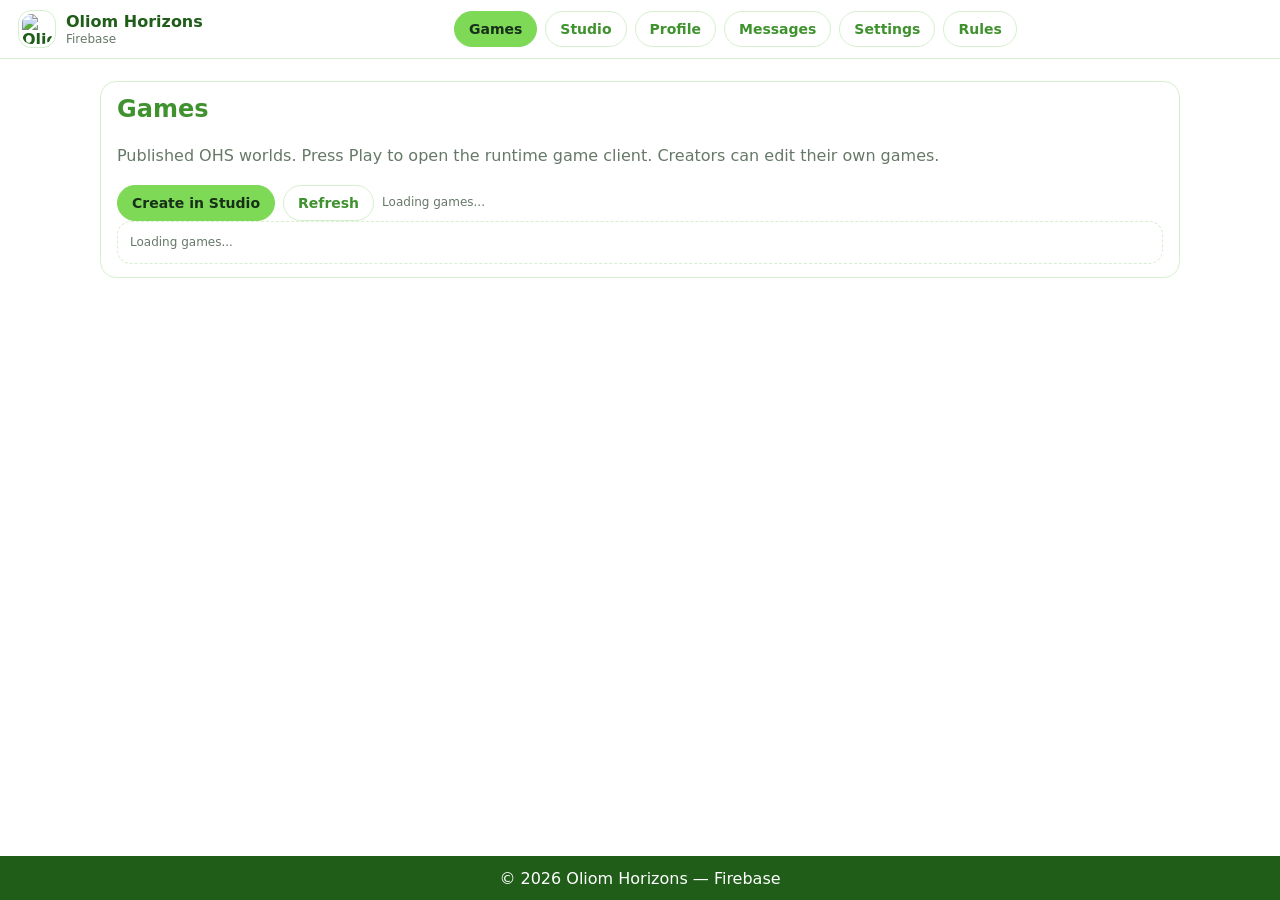
==== commit 905877aa: "Update index.html" ====
--- a/index.html
+++ b/index.html
@@ -5,6 +5,7 @@
   <meta charset="UTF-8" />
   <title>Oliom Horizons — Games</title>
   <meta name="viewport" content="width=device-width, initial-scale=1.0" />
+  <script src="theme.js"></script>
   <link rel="stylesheet" href="style.css" />
 </head>
 <body>
@@ -17,6 +18,8 @@
       <a href="server.html" class="btn primary">Games</a>
       <a href="studio.html" class="btn">Studio</a>
       <a href="profile.html" class="btn">Profile</a>
+      <a href="messages.html" class="btn">Messages</a>
+      <a href="settings.html" class="btn">Settings</a>
       <a href="rules.html" class="btn">Rules</a>
     </nav>
     <div class="auth-buttons" data-auth></div>
@@ -24,7 +27,7 @@
   <main>
     <section class="block">
       <h1 style="margin-top:0;">Games</h1>
-      <p>Published OHS worlds from Oliom Horizons Studio. Press Play to open the world in the player-only game page.</p>
+      <p>Published OHS worlds. Press Play to open the runtime game client. Creators can edit their own games.</p>
       <div class="server-actions-bar">
         <a class="btn primary" href="studio.html">Create in Studio</a>
         <button id="refreshWorldsBtn" class="btn">Refresh</button>
@@ -32,66 +35,108 @@
       </div>
       <div id="worldList" class="server-list"><div class="server-empty">Loading games...</div></div>
     </section>
-
-    <section class="block">
-      <h2>Welcome to Oliom Horizons</h2>
-      <p>Games are the main page. Use Studio to create OHS worlds, Profile to manage your friends and avatar.</p>
-    </section>
   </main>
   <footer>© 2026 Oliom Horizons — Firebase</footer>
   <script type="module">
-import { db, renderHeaderAuth, escapeHtml, collection, getDocs } from "./firebase-core.js";
-await renderHeaderAuth();
+    import {
+      db, renderHeaderAuth, escapeHtml, authReady, ensureProfile,
+      collection, getDocs, query, orderBy, limit, onSnapshot, addDoc, serverTimestamp
+    } from "./firebase-core.js";
 
-const worldList = document.getElementById("worldList");
-const statusLine = document.getElementById("serverStatusLine");
+    await renderHeaderAuth();
 
-function sortWorlds(worlds){
-  return worlds.sort((a,b)=>{
-    const at = a.createdAt?.toMillis ? a.createdAt.toMillis() : 0;
-    const bt = b.createdAt?.toMillis ? b.createdAt.toMillis() : 0;
-    return bt-at;
-  });
-}
+    const worldList = document.getElementById("worldList");
+    const statusLine = document.getElementById("serverStatusLine");
+    const currentUser = await authReady();
+    const currentProfile = currentUser ? await ensureProfile(currentUser) : null;
+    const commentUnsubs = [];
 
-async function renderWorlds(){
-  worldList.innerHTML = '<div class="server-empty">Loading games...</div>';
-  statusLine.textContent = "Loading games...";
-  try{
-    const snap = await getDocs(collection(db,"worlds"));
-    const worlds = [];
-    snap.forEach(d=>worlds.push({id:d.id,...d.data()}));
-    sortWorlds(worlds);
-    statusLine.textContent = `${worlds.length} published game${worlds.length===1?"":"s"}`;
-    if(!worlds.length){
-      worldList.innerHTML = '<div class="server-empty">No published games yet. Open Studio, build something, then press Publish.</div>';
-      return;
+    function sortWorlds(worlds){
+      return worlds.sort((a,b)=> (b.createdAt?.toMillis?.()||0) - (a.createdAt?.toMillis?.()||0));
     }
-    worldList.innerHTML = worlds.map(w=>`
-      <div class="server-card">
-        <div class="server-top">
-          <div>
-            <div class="server-name">${escapeHtml(w.title || "Untitled OHS World")}</div>
-            <div class="server-meta">by ${escapeHtml(w.ownerName || "Unknown")} · ${escapeHtml(w.engine || "OHS")}</div>
+
+    async function renderComments(worldId){
+      const box = document.getElementById("comments_" + worldId);
+      if(!box)return;
+      const q = query(collection(db,"worlds",worldId,"comments"), orderBy("createdAt","desc"), limit(5));
+      const unsub = onSnapshot(q, snap=>{
+        const rows=[]; snap.forEach(d=>rows.push({id:d.id,...d.data()}));
+        const list = rows.length ? rows.map(c=>`
+          <div class="comment">
+            <div class="comment-author">${escapeHtml(c.authorName || "Player")}</div>
+            <div class="comment-text">${escapeHtml(c.text || "")}</div>
           </div>
-          <a class="btn primary" href="game.html?world=${w.id}">Play</a>
-        </div>
-        <div class="server-description">${escapeHtml(w.description || "No description.")}</div>
-        <div class="server-badges">
-          <span class="badge">${w.playerCount || 0} / ${w.maxPlayers || 8} players</span>
-          <span class="badge">${escapeHtml(w.status || "published")}</span>
-          <span class="badge">OHS world</span>
-        </div>
-      </div>
-    `).join("");
-  }catch(err){
-    console.error("Could not load games:",err);
-    statusLine.textContent = "Failed to load games.";
-    worldList.innerHTML = `<div class="server-empty">Could not load games: ${escapeHtml(err.message)}<br><br>Update Firestore Rules using firestore-rules.txt.</div>`;
-  }
-}
-document.getElementById("refreshWorldsBtn").addEventListener("click", renderWorlds);
-await renderWorlds();
+        `).join("") : '<p class="comment-empty">No comments yet.</p>';
+        box.innerHTML = list;
+      }, err=>{box.innerHTML = `<p class="comment-empty">Comments failed: ${escapeHtml(err.message)}</p>`;});
+      commentUnsubs.push(unsub);
+    }
+
+    async function postComment(worldId){
+      if(!currentUser || !currentProfile){alert("Log in to comment.");return;}
+      const input=document.getElementById("commentInput_"+worldId);
+      const text=input.value.trim().slice(0,300);
+      if(!text)return;
+      input.value="";
+      await addDoc(collection(db,"worlds",worldId,"comments"),{authorId:currentUser.uid,authorName:currentProfile.username||"Player",text,createdAt:serverTimestamp()});
+    }
+
+    async function renderWorlds(){
+      commentUnsubs.splice(0).forEach(u=>u());
+      worldList.innerHTML = '<div class="server-empty">Loading games...</div>';
+      statusLine.textContent = "Loading games...";
+      try{
+        const snap = await getDocs(collection(db,"worlds"));
+        const worlds = [];
+        snap.forEach(d=>worlds.push({id:d.id,...d.data()}));
+        sortWorlds(worlds);
+        statusLine.textContent = `${worlds.length} published game${worlds.length===1?"":"s"}`;
+        if(!worlds.length){
+          worldList.innerHTML = '<div class="server-empty">No published games yet. Open Studio, build something, then press Publish.</div>';
+          return;
+        }
+
+        worldList.innerHTML = worlds.map(w=>{
+          const isOwner=currentUser && w.ownerId===currentUser.uid;
+          return `
+          <div class="server-card">
+            <div class="server-top">
+              <div>
+                <div class="server-name">${escapeHtml(w.title || "Untitled OHS World")}</div>
+                <div class="server-meta">by ${escapeHtml(w.ownerName || "Unknown")} · ${escapeHtml(w.engine || "OHS")}</div>
+              </div>
+              <div class="row-actions">
+                <a class="btn primary" href="game.html?world=${w.id}&v=17">Play</a>
+                ${isOwner?`<a class="btn" href="studio.html?edit=${w.id}&v=17">Edit</a>`:""}
+              </div>
+            </div>
+            <div class="server-description">${escapeHtml(w.description || "No description.")}</div>
+            <div class="server-badges">
+              <span class="badge">${w.playerCount || 0} / ${w.maxPlayers || 8} players</span>
+              <span class="badge">${escapeHtml(w.status || "published")}</span>
+              <span class="badge">OHS world</span>
+            </div>
+            <div class="game-comments" style="margin-top:10px;">
+              <strong style="color:var(--green-2);">Comments</strong>
+              <div id="comments_${w.id}"><p class="comment-empty">Loading comments...</p></div>
+              <div class="row-actions" style="margin-top:8px;">
+                <input id="commentInput_${w.id}" maxlength="300" placeholder="${currentUser?"Write a comment...":"Log in to comment"}" ${currentUser?"":"disabled"}>
+                <button class="btn" data-post-comment="${w.id}" ${currentUser?"":"disabled"}>Post</button>
+              </div>
+            </div>
+          </div>`;}).join("");
+
+        worlds.forEach(w=>renderComments(w.id));
+        [...worldList.querySelectorAll("[data-post-comment]")].forEach(btn=>btn.addEventListener("click",()=>postComment(btn.dataset.postComment)));
+      }catch(err){
+        console.error("Could not load games:",err);
+        statusLine.textContent = "Failed to load games.";
+        worldList.innerHTML = `<div class="server-empty">Could not load games: ${escapeHtml(err.message)}<br><br>Update Firestore Rules using firestore-rules.txt.</div>`;
+      }
+    }
+
+    document.getElementById("refreshWorldsBtn").addEventListener("click", renderWorlds);
+    await renderWorlds();
   </script>
 </body>
 </html>
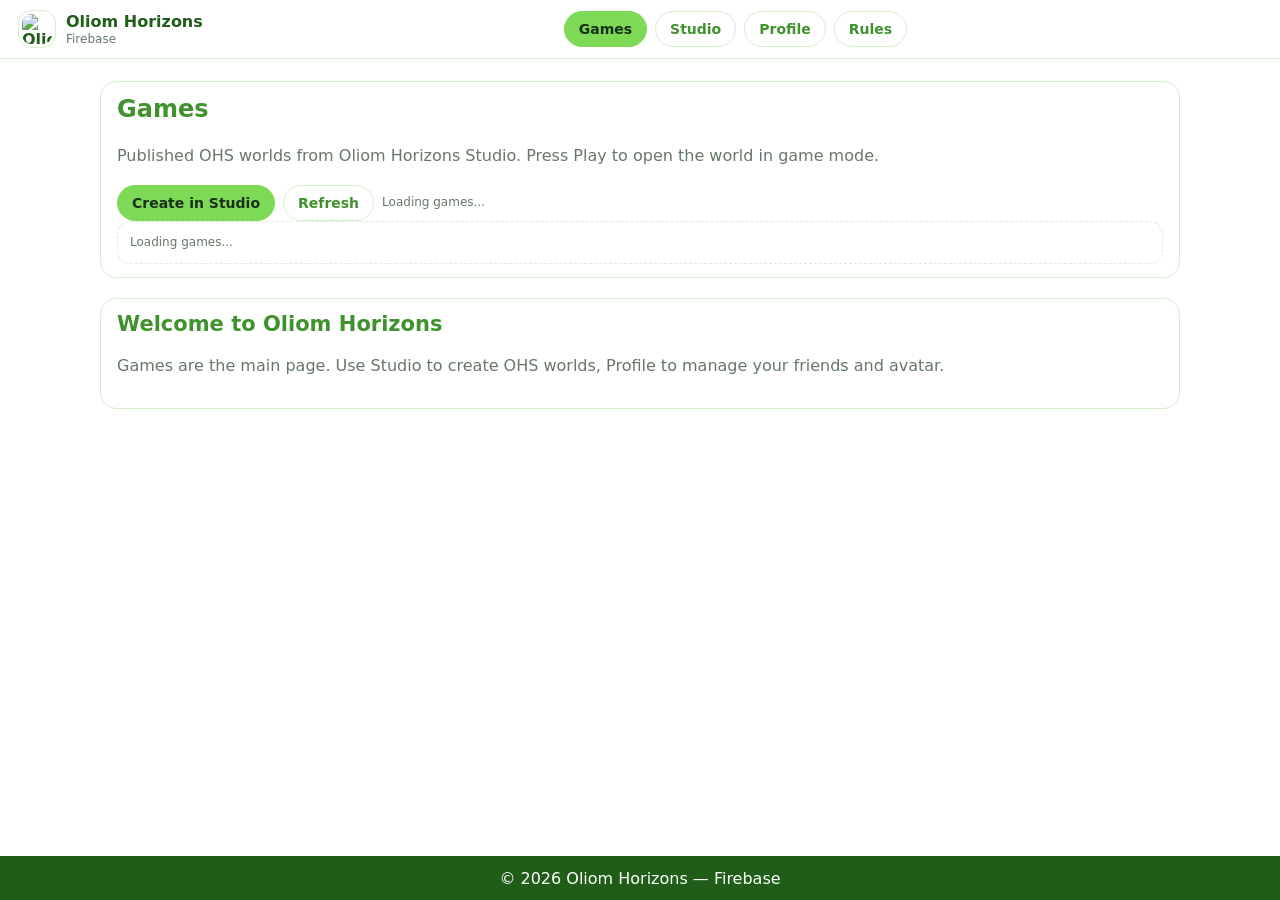
==== commit 99ed71fe: "Update index.html" ====
--- a/index.html
+++ b/index.html
@@ -5,7 +5,6 @@
   <meta charset="UTF-8" />
   <title>Oliom Horizons — Games</title>
   <meta name="viewport" content="width=device-width, initial-scale=1.0" />
-  <script src="theme.js"></script>
   <link rel="stylesheet" href="style.css" />
 </head>
 <body>
@@ -18,8 +17,6 @@
       <a href="server.html" class="btn primary">Games</a>
       <a href="studio.html" class="btn">Studio</a>
       <a href="profile.html" class="btn">Profile</a>
-      <a href="messages.html" class="btn">Messages</a>
-      <a href="settings.html" class="btn">Settings</a>
       <a href="rules.html" class="btn">Rules</a>
     </nav>
     <div class="auth-buttons" data-auth></div>
@@ -27,7 +24,7 @@
   <main>
     <section class="block">
       <h1 style="margin-top:0;">Games</h1>
-      <p>Published OHS worlds. Press Play to open the runtime game client. Creators can edit their own games.</p>
+      <p>Published OHS worlds from Oliom Horizons Studio. Press Play to open the world in game mode.</p>
       <div class="server-actions-bar">
         <a class="btn primary" href="studio.html">Create in Studio</a>
         <button id="refreshWorldsBtn" class="btn">Refresh</button>
@@ -35,108 +32,149 @@
       </div>
       <div id="worldList" class="server-list"><div class="server-empty">Loading games...</div></div>
     </section>
+
+    <section class="block">
+      <h2>Welcome to Oliom Horizons</h2>
+      <p>Games are the main page. Use Studio to create OHS worlds, Profile to manage your friends and avatar.</p>
+    </section>
   </main>
   <footer>© 2026 Oliom Horizons — Firebase</footer>
   <script type="module">
-    import {
-      db, renderHeaderAuth, escapeHtml, authReady, ensureProfile,
-      collection, getDocs, query, orderBy, limit, onSnapshot, addDoc, serverTimestamp
-    } from "./firebase-core.js";
+import {
+  db,
+  renderHeaderAuth,
+  escapeHtml,
+  authReady,
+  ensureProfile,
+  collection,
+  getDocs,
+  query,
+  orderBy,
+  limit,
+  onSnapshot,
+  addDoc,
+  serverTimestamp
+} from "./firebase-core.js";
 
-    await renderHeaderAuth();
+await renderHeaderAuth();
 
-    const worldList = document.getElementById("worldList");
-    const statusLine = document.getElementById("serverStatusLine");
-    const currentUser = await authReady();
-    const currentProfile = currentUser ? await ensureProfile(currentUser) : null;
-    const commentUnsubs = [];
+const worldList = document.getElementById("worldList");
+const statusLine = document.getElementById("serverStatusLine");
+const currentUser = await authReady();
+const currentProfile = currentUser ? await ensureProfile(currentUser) : null;
+const commentUnsubs = [];
 
-    function sortWorlds(worlds){
-      return worlds.sort((a,b)=> (b.createdAt?.toMillis?.()||0) - (a.createdAt?.toMillis?.()||0));
+function sortWorlds(worlds){
+  return worlds.sort((a,b)=>{
+    const at = a.createdAt?.toMillis ? a.createdAt.toMillis() : 0;
+    const bt = b.createdAt?.toMillis ? b.createdAt.toMillis() : 0;
+    return bt-at;
+  });
+}
+
+function commentsBoxId(worldId){
+  return "comments_" + worldId.replace(/[^a-zA-Z0-9_-]/g, "");
+}
+function commentInputId(worldId){
+  return "commentInput_" + worldId.replace(/[^a-zA-Z0-9_-]/g, "");
+}
+
+function renderGameComments(worldId){
+  const box = document.getElementById(commentsBoxId(worldId));
+  if(!box) return;
+
+  const q = query(collection(db, "worlds", worldId, "comments"), orderBy("createdAt", "desc"), limit(5));
+  const unsub = onSnapshot(q, snap => {
+    const rows = [];
+    snap.forEach(d => rows.push({id:d.id, ...d.data()}));
+
+    box.innerHTML = rows.length ? rows.map(c => `
+      <div class="comment">
+        <div class="comment-author">${escapeHtml(c.authorName || "Player")}</div>
+        <div class="comment-text">${escapeHtml(c.text || "")}</div>
+      </div>
+    `).join("") : '<p class="comment-empty">No comments yet.</p>';
+  }, err => {
+    box.innerHTML = `<p class="comment-empty">Comments failed: ${escapeHtml(err.message)}</p>`;
+  });
+
+  commentUnsubs.push(unsub);
+}
+
+async function postGameComment(worldId){
+  if(!currentUser || !currentProfile){
+    alert("Log in to comment.");
+    return;
+  }
+
+  const input = document.getElementById(commentInputId(worldId));
+  const text = input.value.trim().slice(0,300);
+  if(!text) return;
+
+  input.value = "";
+  await addDoc(collection(db, "worlds", worldId, "comments"), {
+    authorId: currentUser.uid,
+    authorName: currentProfile.username || "Player",
+    text,
+    createdAt: serverTimestamp()
+  });
+}
+
+async function renderWorlds(){
+  commentUnsubs.splice(0).forEach(unsub => unsub());
+
+  worldList.innerHTML = '<div class="server-empty">Loading games...</div>';
+  statusLine.textContent = "Loading games...";
+  try{
+    const snap = await getDocs(collection(db,"worlds"));
+    const worlds = [];
+    snap.forEach(d=>worlds.push({id:d.id,...d.data()}));
+    sortWorlds(worlds);
+    statusLine.textContent = `${worlds.length} published game${worlds.length===1?"":"s"}`;
+    if(!worlds.length){
+      worldList.innerHTML = '<div class="server-empty">No published games yet. Open Studio, build something, then press Publish.</div>';
+      return;
     }
 
-    async function renderComments(worldId){
-      const box = document.getElementById("comments_" + worldId);
-      if(!box)return;
-      const q = query(collection(db,"worlds",worldId,"comments"), orderBy("createdAt","desc"), limit(5));
-      const unsub = onSnapshot(q, snap=>{
-        const rows=[]; snap.forEach(d=>rows.push({id:d.id,...d.data()}));
-        const list = rows.length ? rows.map(c=>`
-          <div class="comment">
-            <div class="comment-author">${escapeHtml(c.authorName || "Player")}</div>
-            <div class="comment-text">${escapeHtml(c.text || "")}</div>
+    worldList.innerHTML = worlds.map(w=>`
+      <div class="server-card">
+        <div class="server-top">
+          <div>
+            <div class="server-name">${escapeHtml(w.title || "Untitled OHS World")}</div>
+            <div class="server-meta">by ${escapeHtml(w.ownerName || "Unknown")} · ${escapeHtml(w.engine || "OHS")}</div>
           </div>
-        `).join("") : '<p class="comment-empty">No comments yet.</p>';
-        box.innerHTML = list;
-      }, err=>{box.innerHTML = `<p class="comment-empty">Comments failed: ${escapeHtml(err.message)}</p>`;});
-      commentUnsubs.push(unsub);
-    }
+          <a class="btn primary" href="game.html?world=${w.id}&v=23">Play</a>
+        </div>
+        <div class="server-description">${escapeHtml(w.description || "No description.")}</div>
+        <div class="server-badges">
+          <span class="badge">${w.playerCount || 0} / ${w.maxPlayers || 8} players</span>
+          <span class="badge">${escapeHtml(w.status || "published")}</span>
+          <span class="badge">OHS world</span>
+        </div>
 
-    async function postComment(worldId){
-      if(!currentUser || !currentProfile){alert("Log in to comment.");return;}
-      const input=document.getElementById("commentInput_"+worldId);
-      const text=input.value.trim().slice(0,300);
-      if(!text)return;
-      input.value="";
-      await addDoc(collection(db,"worlds",worldId,"comments"),{authorId:currentUser.uid,authorName:currentProfile.username||"Player",text,createdAt:serverTimestamp()});
-    }
+        <div class="game-comments" style="margin-top:12px;">
+          <strong style="color:var(--green-2);">Comments</strong>
+          <div id="${commentsBoxId(w.id)}" style="margin-top:8px;"><p class="comment-empty">Loading comments...</p></div>
+          <div class="row-actions" style="margin-top:8px;">
+            <input id="${commentInputId(w.id)}" maxlength="300" placeholder="${currentUser ? "Write a comment..." : "Log in to comment"}" ${currentUser ? "" : "disabled"}>
+            <button class="btn" data-post-comment="${w.id}" ${currentUser ? "" : "disabled"}>Post</button>
+          </div>
+        </div>
+      </div>
+    `).join("");
 
-    async function renderWorlds(){
-      commentUnsubs.splice(0).forEach(u=>u());
-      worldList.innerHTML = '<div class="server-empty">Loading games...</div>';
-      statusLine.textContent = "Loading games...";
-      try{
-        const snap = await getDocs(collection(db,"worlds"));
-        const worlds = [];
-        snap.forEach(d=>worlds.push({id:d.id,...d.data()}));
-        sortWorlds(worlds);
-        statusLine.textContent = `${worlds.length} published game${worlds.length===1?"":"s"}`;
-        if(!worlds.length){
-          worldList.innerHTML = '<div class="server-empty">No published games yet. Open Studio, build something, then press Publish.</div>';
-          return;
-        }
-
-        worldList.innerHTML = worlds.map(w=>{
-          const isOwner=currentUser && w.ownerId===currentUser.uid;
-          return `
-          <div class="server-card">
-            <div class="server-top">
-              <div>
-                <div class="server-name">${escapeHtml(w.title || "Untitled OHS World")}</div>
-                <div class="server-meta">by ${escapeHtml(w.ownerName || "Unknown")} · ${escapeHtml(w.engine || "OHS")}</div>
-              </div>
-              <div class="row-actions">
-                <a class="btn primary" href="game.html?world=${w.id}&v=17">Play</a>
-                ${isOwner?`<a class="btn" href="studio.html?edit=${w.id}&v=17">Edit</a>`:""}
-              </div>
-            </div>
-            <div class="server-description">${escapeHtml(w.description || "No description.")}</div>
-            <div class="server-badges">
-              <span class="badge">${w.playerCount || 0} / ${w.maxPlayers || 8} players</span>
-              <span class="badge">${escapeHtml(w.status || "published")}</span>
-              <span class="badge">OHS world</span>
-            </div>
-            <div class="game-comments" style="margin-top:10px;">
-              <strong style="color:var(--green-2);">Comments</strong>
-              <div id="comments_${w.id}"><p class="comment-empty">Loading comments...</p></div>
-              <div class="row-actions" style="margin-top:8px;">
-                <input id="commentInput_${w.id}" maxlength="300" placeholder="${currentUser?"Write a comment...":"Log in to comment"}" ${currentUser?"":"disabled"}>
-                <button class="btn" data-post-comment="${w.id}" ${currentUser?"":"disabled"}>Post</button>
-              </div>
-            </div>
-          </div>`;}).join("");
-
-        worlds.forEach(w=>renderComments(w.id));
-        [...worldList.querySelectorAll("[data-post-comment]")].forEach(btn=>btn.addEventListener("click",()=>postComment(btn.dataset.postComment)));
-      }catch(err){
-        console.error("Could not load games:",err);
-        statusLine.textContent = "Failed to load games.";
-        worldList.innerHTML = `<div class="server-empty">Could not load games: ${escapeHtml(err.message)}<br><br>Update Firestore Rules using firestore-rules.txt.</div>`;
-      }
-    }
-
-    document.getElementById("refreshWorldsBtn").addEventListener("click", renderWorlds);
-    await renderWorlds();
+    worlds.forEach(w => renderGameComments(w.id));
+    [...worldList.querySelectorAll("[data-post-comment]")].forEach(btn => {
+      btn.addEventListener("click", () => postGameComment(btn.dataset.postComment));
+    });
+  }catch(err){
+    console.error("Could not load games:",err);
+    statusLine.textContent = "Failed to load games.";
+    worldList.innerHTML = `<div class="server-empty">Could not load games: ${escapeHtml(err.message)}<br><br>Update Firestore Rules using firestore-rules.txt.</div>`;
+  }
+}
+document.getElementById("refreshWorldsBtn").addEventListener("click", renderWorlds);
+await renderWorlds();
   </script>
 </body>
 </html>
